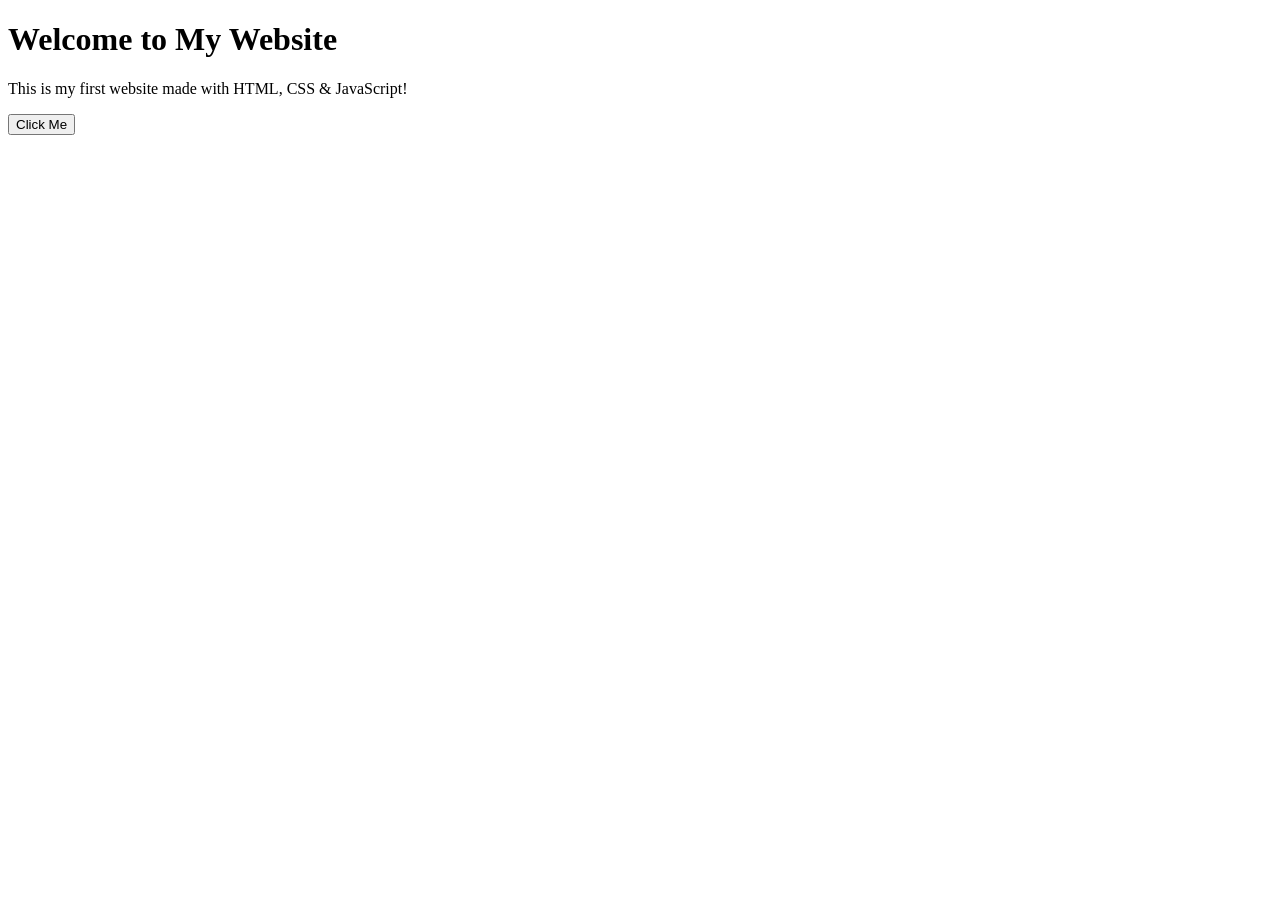
==== index.html @ 17354e31 "Create index.html" ====
<!DOCTYPE html>
<html>
<head>
    <title>My First Website</title>
    <link rel="stylesheet" href="style.css">
</head>
<body>

    <h1>Welcome to My Website</h1>
    <p>This is my first website made with HTML, CSS & JavaScript!</p>

    <button onclick="showMessage()">Click Me</button>

    <script src="script.js"></script>
</body>
</html>
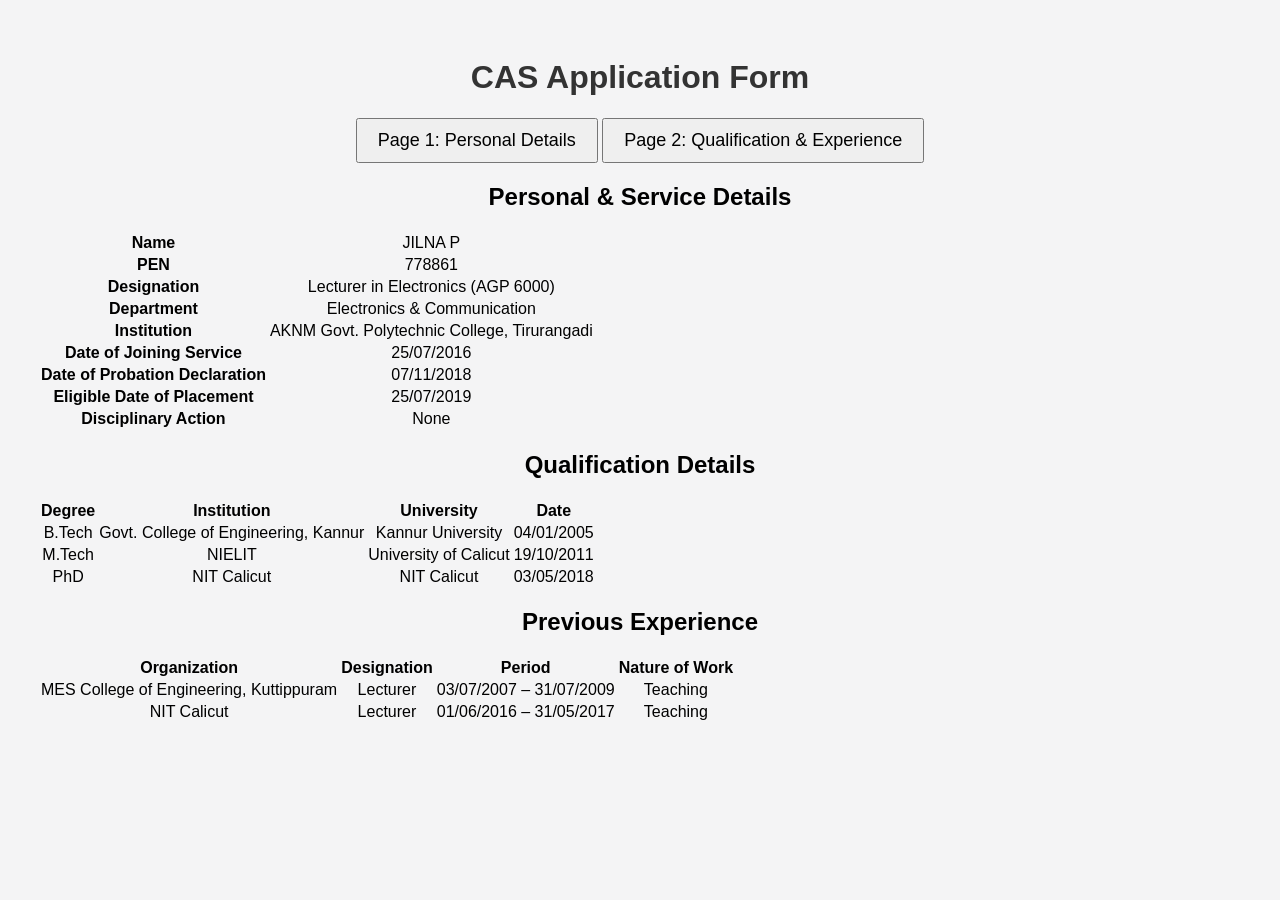
==== commit aed15255: "Update index.html" ====
--- a/index.html
+++ b/index.html
@@ -1,16 +1,91 @@
 <!DOCTYPE html>
-<html>
+<html lang="en">
 <head>
-    <title>My First Website</title>
+    <meta charset="UTF-8">
+    <title>CAS Application Form</title>
     <link rel="stylesheet" href="style.css">
 </head>
 <body>
 
-    <h1>Welcome to My Website</h1>
-    <p>This is my first website made with HTML, CSS & JavaScript!</p>
+<h1>CAS Application Form</h1>
 
-    <button onclick="showMessage()">Click Me</button>
+<div class="nav-buttons">
+    <button onclick="showPage('page1')">Page 1: Personal Details</button>
+    <button onclick="showPage('page2')">Page 2: Qualification & Experience</button>
+</div>
 
-    <script src="script.js"></script>
+<!-- PAGE 1 -->
+<div id="page1" class="page active">
+    <h2>Personal & Service Details</h2>
+
+    <table>
+        <tr><th>Name</th><td>JILNA P</td></tr>
+        <tr><th>PEN</th><td>778861</td></tr>
+        <tr><th>Designation</th><td>Lecturer in Electronics (AGP 6000)</td></tr>
+        <tr><th>Department</th><td>Electronics & Communication</td></tr>
+        <tr><th>Institution</th><td>AKNM Govt. Polytechnic College, Tirurangadi</td></tr>
+        <tr><th>Date of Joining Service</th><td>25/07/2016</td></tr>
+        <tr><th>Date of Probation Declaration</th><td>07/11/2018</td></tr>
+        <tr><th>Eligible Date of Placement</th><td>25/07/2019</td></tr>
+        <tr><th>Disciplinary Action</th><td>None</td></tr>
+    </table>
+</div>
+
+<!-- PAGE 2 -->
+<div id="page2" class="page">
+    <h2>Qualification Details</h2>
+
+    <table>
+        <tr>
+            <th>Degree</th>
+            <th>Institution</th>
+            <th>University</th>
+            <th>Date</th>
+        </tr>
+        <tr>
+            <td>B.Tech</td>
+            <td>Govt. College of Engineering, Kannur</td>
+            <td>Kannur University</td>
+            <td>04/01/2005</td>
+        </tr>
+        <tr>
+            <td>M.Tech</td>
+            <td>NIELIT</td>
+            <td>University of Calicut</td>
+            <td>19/10/2011</td>
+        </tr>
+        <tr>
+            <td>PhD</td>
+            <td>NIT Calicut</td>
+            <td>NIT Calicut</td>
+            <td>03/05/2018</td>
+        </tr>
+    </table>
+
+    <h2>Previous Experience</h2>
+
+    <table>
+        <tr>
+            <th>Organization</th>
+            <th>Designation</th>
+            <th>Period</th>
+            <th>Nature of Work</th>
+        </tr>
+        <tr>
+            <td>MES College of Engineering, Kuttippuram</td>
+            <td>Lecturer</td>
+            <td>03/07/2007 – 31/07/2009</td>
+            <td>Teaching</td>
+        </tr>
+        <tr>
+            <td>NIT Calicut</td>
+            <td>Lecturer</td>
+            <td>01/06/2016 – 31/05/2017</td>
+            <td>Teaching</td>
+        </tr>
+    </table>
+</div>
+
+<script src="script.js"></script>
 </body>
 </html>
--- a/style.css
+++ b/style.css
@@ -0,0 +1,16 @@
+body {
+    font-family: Arial, sans-serif;
+    background-color: #f4f4f5;
+    text-align: center;
+    padding: 30px;
+}
+
+h1 {
+    color: #333;
+}
+
+button {
+    padding: 10px 20px;
+    font-size: 18px;
+    cursor: pointer;
+}
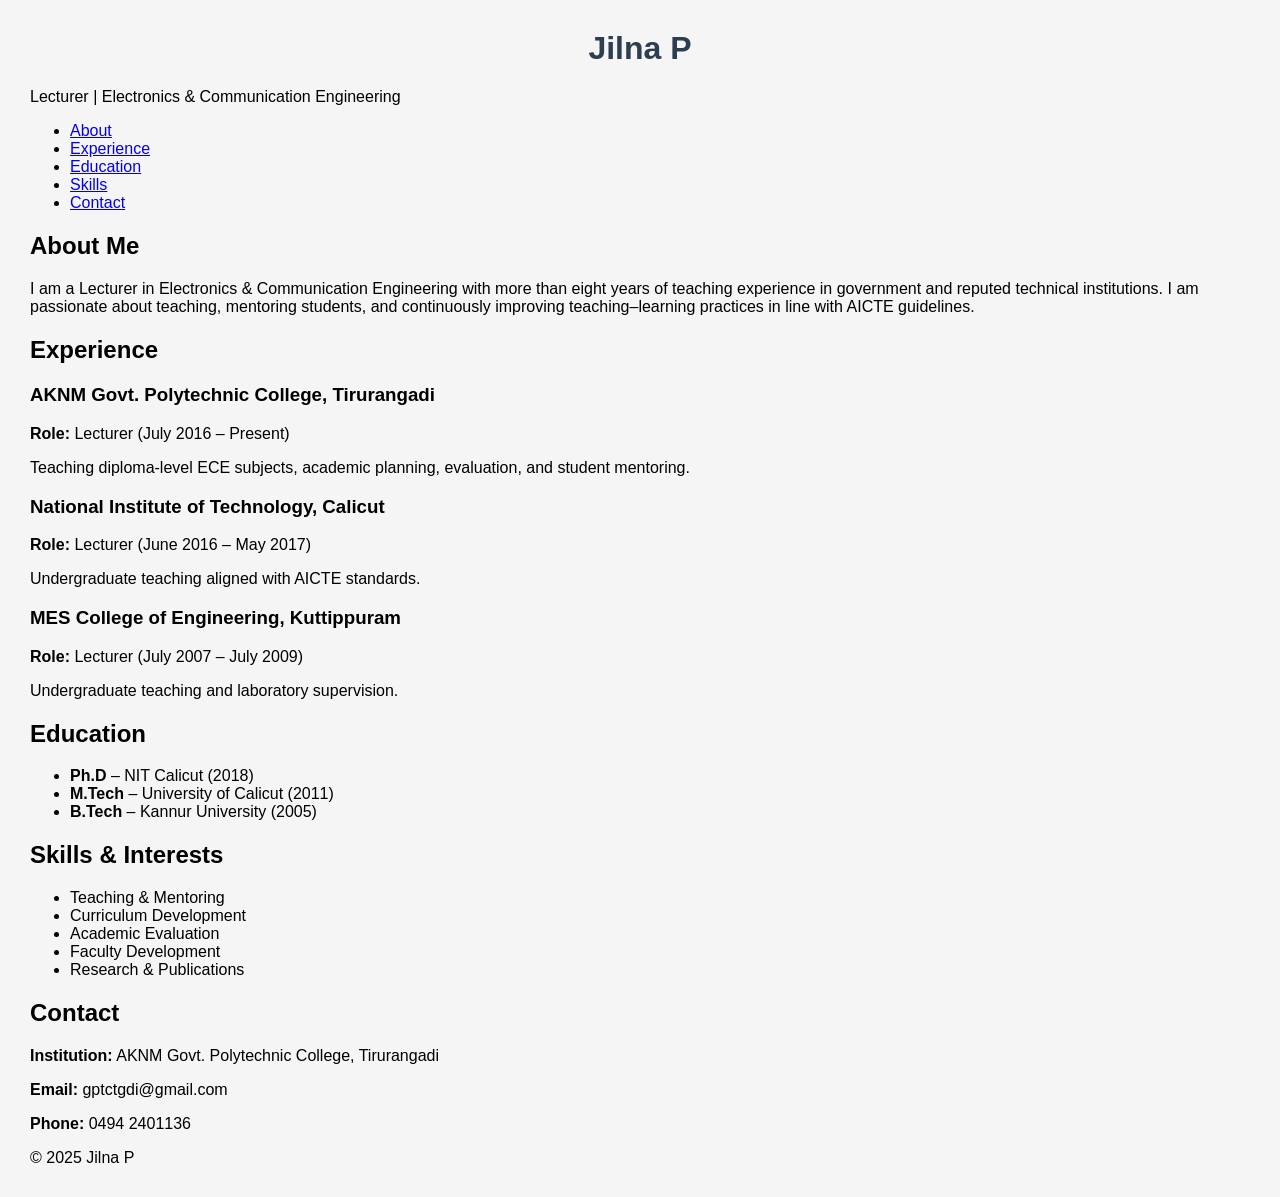
==== commit 4c75695a: "Update index.html" ====
--- a/index.html
+++ b/index.html
@@ -2,89 +2,88 @@
 <html lang="en">
 <head>
     <meta charset="UTF-8">
-    <title>CAS Application Form</title>
+    <title>Jilna P | Personal Website</title>
     <link rel="stylesheet" href="style.css">
 </head>
 <body>
 
-<h1>CAS Application Form</h1>
+<header>
+    <h1>Jilna P</h1>
+    <p>Lecturer | Electronics & Communication Engineering</p>
+</header>
 
-<div class="nav-buttons">
-    <button onclick="showPage('page1')">Page 1: Personal Details</button>
-    <button onclick="showPage('page2')">Page 2: Qualification & Experience</button>
-</div>
+<nav>
+    <ul>
+        <li><a href="#about">About</a></li>
+        <li><a href="#experience">Experience</a></li>
+        <li><a href="#education">Education</a></li>
+        <li><a href="#skills">Skills</a></li>
+        <li><a href="#contact">Contact</a></li>
+    </ul>
+</nav>
 
-<!-- PAGE 1 -->
-<div id="page1" class="page active">
-    <h2>Personal & Service Details</h2>
+<section id="about">
+    <h2>About Me</h2>
+    <p>
+        I am a Lecturer in Electronics & Communication Engineering with more than eight years
+        of teaching experience in government and reputed technical institutions.
+        I am passionate about teaching, mentoring students, and continuously improving
+        teaching–learning practices in line with AICTE guidelines.
+    </p>
+</section>
 
-    <table>
-        <tr><th>Name</th><td>JILNA P</td></tr>
-        <tr><th>PEN</th><td>778861</td></tr>
-        <tr><th>Designation</th><td>Lecturer in Electronics (AGP 6000)</td></tr>
-        <tr><th>Department</th><td>Electronics & Communication</td></tr>
-        <tr><th>Institution</th><td>AKNM Govt. Polytechnic College, Tirurangadi</td></tr>
-        <tr><th>Date of Joining Service</th><td>25/07/2016</td></tr>
-        <tr><th>Date of Probation Declaration</th><td>07/11/2018</td></tr>
-        <tr><th>Eligible Date of Placement</th><td>25/07/2019</td></tr>
-        <tr><th>Disciplinary Action</th><td>None</td></tr>
-    </table>
-</div>
+<section id="experience">
+    <h2>Experience</h2>
 
-<!-- PAGE 2 -->
-<div id="page2" class="page">
-    <h2>Qualification Details</h2>
+    <div class="card">
+        <h3>AKNM Govt. Polytechnic College, Tirurangadi</h3>
+        <p><strong>Role:</strong> Lecturer (July 2016 – Present)</p>
+        <p>Teaching diploma-level ECE subjects, academic planning, evaluation, and student mentoring.</p>
+    </div>
 
-    <table>
-        <tr>
-            <th>Degree</th>
-            <th>Institution</th>
-            <th>University</th>
-            <th>Date</th>
-        </tr>
-        <tr>
-            <td>B.Tech</td>
-            <td>Govt. College of Engineering, Kannur</td>
-            <td>Kannur University</td>
-            <td>04/01/2005</td>
-        </tr>
-        <tr>
-            <td>M.Tech</td>
-            <td>NIELIT</td>
-            <td>University of Calicut</td>
-            <td>19/10/2011</td>
-        </tr>
-        <tr>
-            <td>PhD</td>
-            <td>NIT Calicut</td>
-            <td>NIT Calicut</td>
-            <td>03/05/2018</td>
-        </tr>
-    </table>
+    <div class="card">
+        <h3>National Institute of Technology, Calicut</h3>
+        <p><strong>Role:</strong> Lecturer (June 2016 – May 2017)</p>
+        <p>Undergraduate teaching aligned with AICTE standards.</p>
+    </div>
 
-    <h2>Previous Experience</h2>
+    <div class="card">
+        <h3>MES College of Engineering, Kuttippuram</h3>
+        <p><strong>Role:</strong> Lecturer (July 2007 – July 2009)</p>
+        <p>Undergraduate teaching and laboratory supervision.</p>
+    </div>
+</section>
 
-    <table>
-        <tr>
-            <th>Organization</th>
-            <th>Designation</th>
-            <th>Period</th>
-            <th>Nature of Work</th>
-        </tr>
-        <tr>
-            <td>MES College of Engineering, Kuttippuram</td>
-            <td>Lecturer</td>
-            <td>03/07/2007 – 31/07/2009</td>
-            <td>Teaching</td>
-        </tr>
-        <tr>
-            <td>NIT Calicut</td>
-            <td>Lecturer</td>
-            <td>01/06/2016 – 31/05/2017</td>
-            <td>Teaching</td>
-        </tr>
-    </table>
-</div>
+<section id="education">
+    <h2>Education</h2>
+    <ul>
+        <li><strong>Ph.D</strong> – NIT Calicut (2018)</li>
+        <li><strong>M.Tech</strong> – University of Calicut (2011)</li>
+        <li><strong>B.Tech</strong> – Kannur University (2005)</li>
+    </ul>
+</section>
+
+<section id="skills">
+    <h2>Skills & Interests</h2>
+    <ul class="skills">
+        <li>Teaching & Mentoring</li>
+        <li>Curriculum Development</li>
+        <li>Academic Evaluation</li>
+        <li>Faculty Development</li>
+        <li>Research & Publications</li>
+    </ul>
+</section>
+
+<section id="contact">
+    <h2>Contact</h2>
+    <p><strong>Institution:</strong> AKNM Govt. Polytechnic College, Tirurangadi</p>
+    <p><strong>Email:</strong> gptctgdi@gmail.com</p>
+    <p><strong>Phone:</strong> 0494 2401136</p>
+</section>
+
+<footer>
+    <p>© 2025 Jilna P</p>
+</footer>
 
 <script src="script.js"></script>
 </body>
--- a/style.css
+++ b/style.css
@@ -1,16 +1,56 @@
 body {
     font-family: Arial, sans-serif;
-    background-color: #f4f4f5;
-    text-align: center;
-    padding: 30px;
+    margin: 30px;
+    background-color: #f5f5f5;
 }
 
 h1 {
-    color: #333;
+    text-align: center;
+    color: #2c3e50;
+}
+
+.nav-buttons {
+    text-align: center;
+    margin-bottom: 20px;
 }
 
 button {
-    padding: 10px 20px;
-    font-size: 18px;
+    padding: 10px 15px;
+    margin: 5px;
     cursor: pointer;
+    background-color: #3498db;
+    color: white;
+    border: none;
+    border-radius: 5px;
 }
+
+button:hover {
+    background-color: #2980b9;
+}
+
+.page {
+    display: none;
+    background: white;
+    padding: 20px;
+    border-radius: 5px;
+}
+
+.page.active {
+    display: block;
+}
+
+table {
+    width: 100%;
+    border-collapse: collapse;
+    margin-top: 15px;
+}
+
+th, td {
+    border: 1px solid #ccc;
+    padding: 10px;
+}
+
+th {
+    background-color: #ecf0f1;
+    text-align: left;
+}
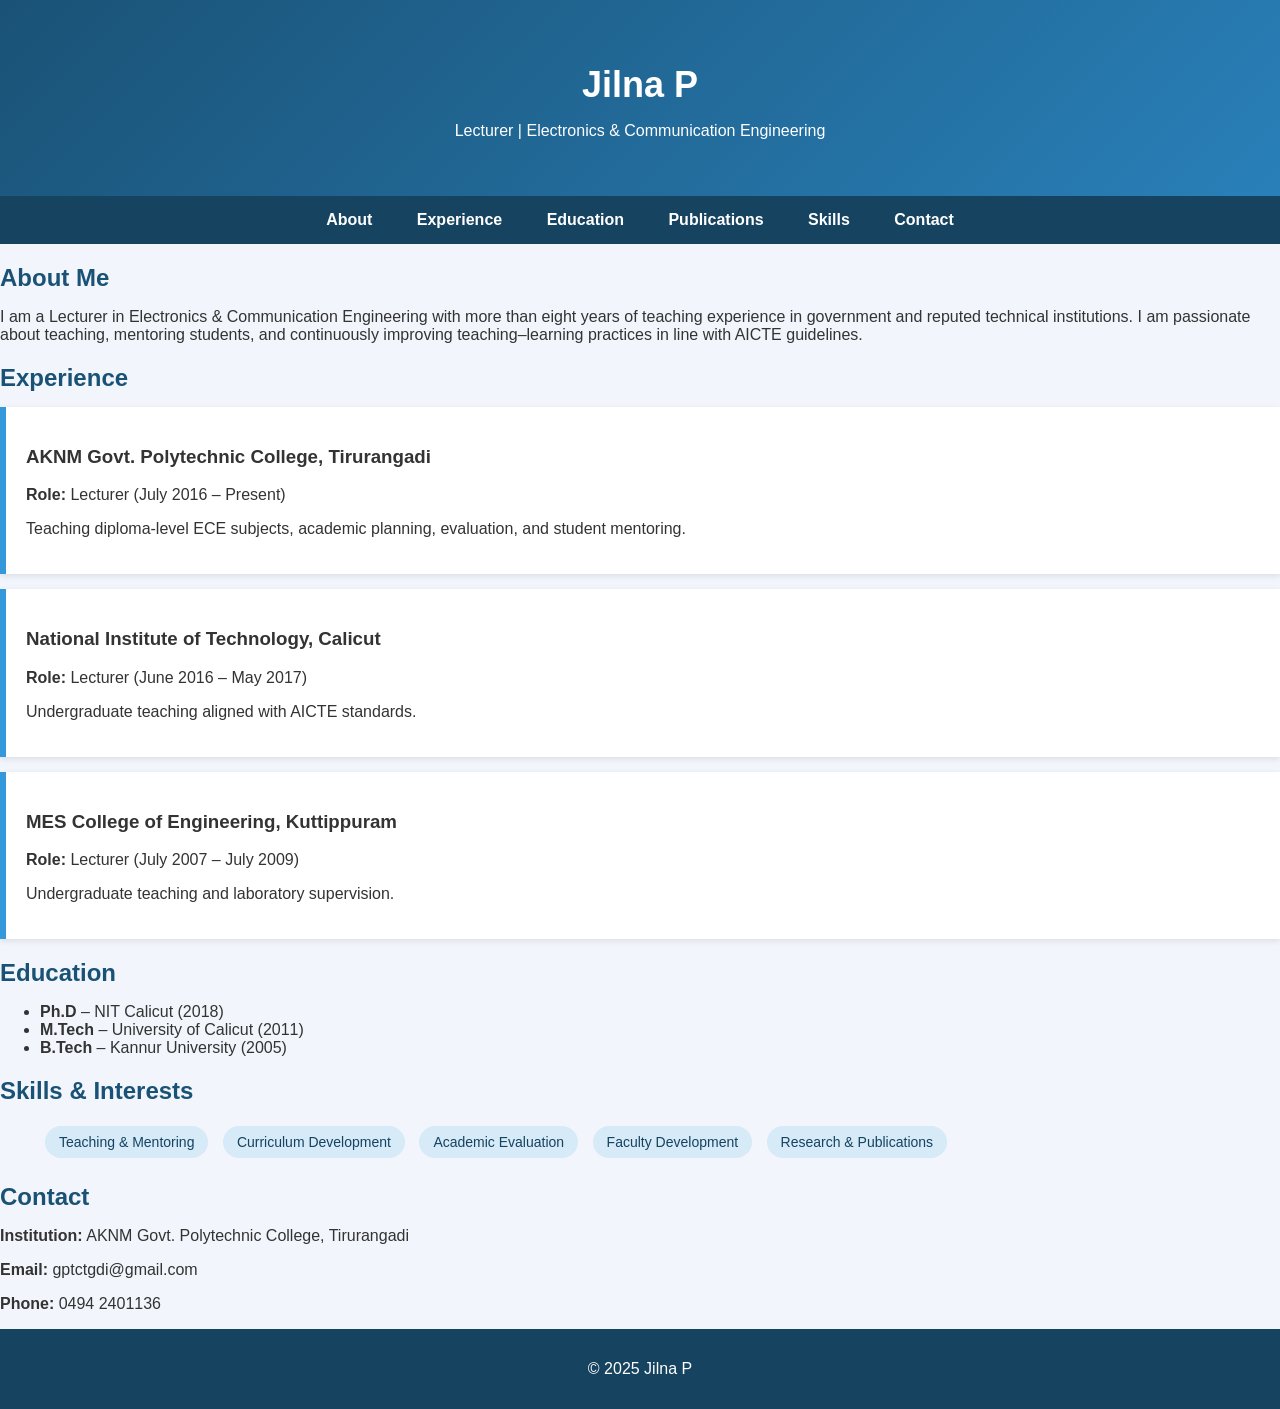
==== commit bc3c81dc: "Update index.html" ====
--- a/index.html
+++ b/index.html
@@ -14,11 +14,12 @@
 
 <nav>
     <ul>
-        <li><a href="#about">About</a></li>
-        <li><a href="#experience">Experience</a></li>
-        <li><a href="#education">Education</a></li>
-        <li><a href="#skills">Skills</a></li>
-        <li><a href="#contact">Contact</a></li>
+        <li><a href="index.html#about">About</a></li>
+        <li><a href="index.html#experience">Experience</a></li>
+        <li><a href="index.html#education">Education</a></li>
+        <li><a href="publications.html">Publications</a></li>
+        <li><a href="index.html#skills">Skills</a></li>
+        <li><a href="index.html#contact">Contact</a></li>
     </ul>
 </nav>
 
--- a/style.css
+++ b/style.css
@@ -1,56 +1,111 @@
 body {
-    font-family: Arial, sans-serif;
-    margin: 30px;
-    background-color: #f5f5f5;
+    margin: 0;
+    font-family: 'Segoe UI', Arial, sans-serif;
+    background-color: #f2f6fc;
+    color: #333;
 }
 
-h1 {
+/* Header */
+header {
+    background: linear-gradient(135deg, #1a5276, #2980b9);
+    color: white;
+    padding: 40px 20px;
     text-align: center;
-    color: #2c3e50;
 }
 
-.nav-buttons {
-    text-align: center;
-    margin-bottom: 20px;
+header h1 {
+    margin-bottom: 5px;
+    font-size: 36px;
 }
 
-button {
-    padding: 10px 15px;
-    margin: 5px;
-    cursor: pointer;
-    background-color: #3498db;
-    color: white;
-    border: none;
-    border-radius: 5px;
+/* Navigation */
+nav {
+    background-color: #154360;
 }
 
-button:hover {
-    background-color: #2980b9;
+nav ul {
+    list-style: none;
+    padding: 0;
+    margin: 0;
+    text-align: center;
 }
 
-.page {
-    display: none;
+nav ul li {
+    display: inline-block;
+}
+
+nav ul li a {
+    color: white;
+    padding: 15px 20px;
+    display: inline-block;
+    text-decoration: none;
+    font-weight: bold;
+}
+
+nav ul li a:hover {
+    background-color: #1a5276;
+}
+
+/* Sections */
+.section {
+    max-width: 900px;
+    margin: auto;
+    padding: 40px 25px;
+}
+
+.section.light {
+    background-color: #ffffff;
+}
+
+h2 {
+    color: #1a5276;
+    margin-bottom: 15px;
+}
+
+/* Cards */
+.card {
     background: white;
     padding: 20px;
-    border-radius: 5px;
+    margin: 15px 0;
+    border-left: 6px solid #3498db;
+    box-shadow: 0 2px 6px rgba(0,0,0,0.1);
 }
 
-.page.active {
-    display: block;
+/* Lists */
+.list {
+    padding-left: 20px;
 }
 
-table {
-    width: 100%;
-    border-collapse: collapse;
-    margin-top: 15px;
+.list li {
+    margin-bottom: 10px;
 }
 
-th, td {
-    border: 1px solid #ccc;
-    padding: 10px;
+/* Skills */
+.skills li {
+    display: inline-block;
+    background: #d6eaf8;
+    color: #154360;
+    padding: 8px 14px;
+    margin: 5px;
+    border-radius: 20px;
+    font-size: 14px;
 }
 
-th {
-    background-color: #ecf0f1;
-    text-align: left;
+/* Publications note */
+.note {
+    font-style: italic;
+    color: #555;
 }
+
+/* Contact */
+.contact {
+    background-color: #eaf2f8;
+}
+
+/* Footer */
+footer {
+    background-color: #154360;
+    color: white;
+    text-align: center;
+    padding: 15px;
+}
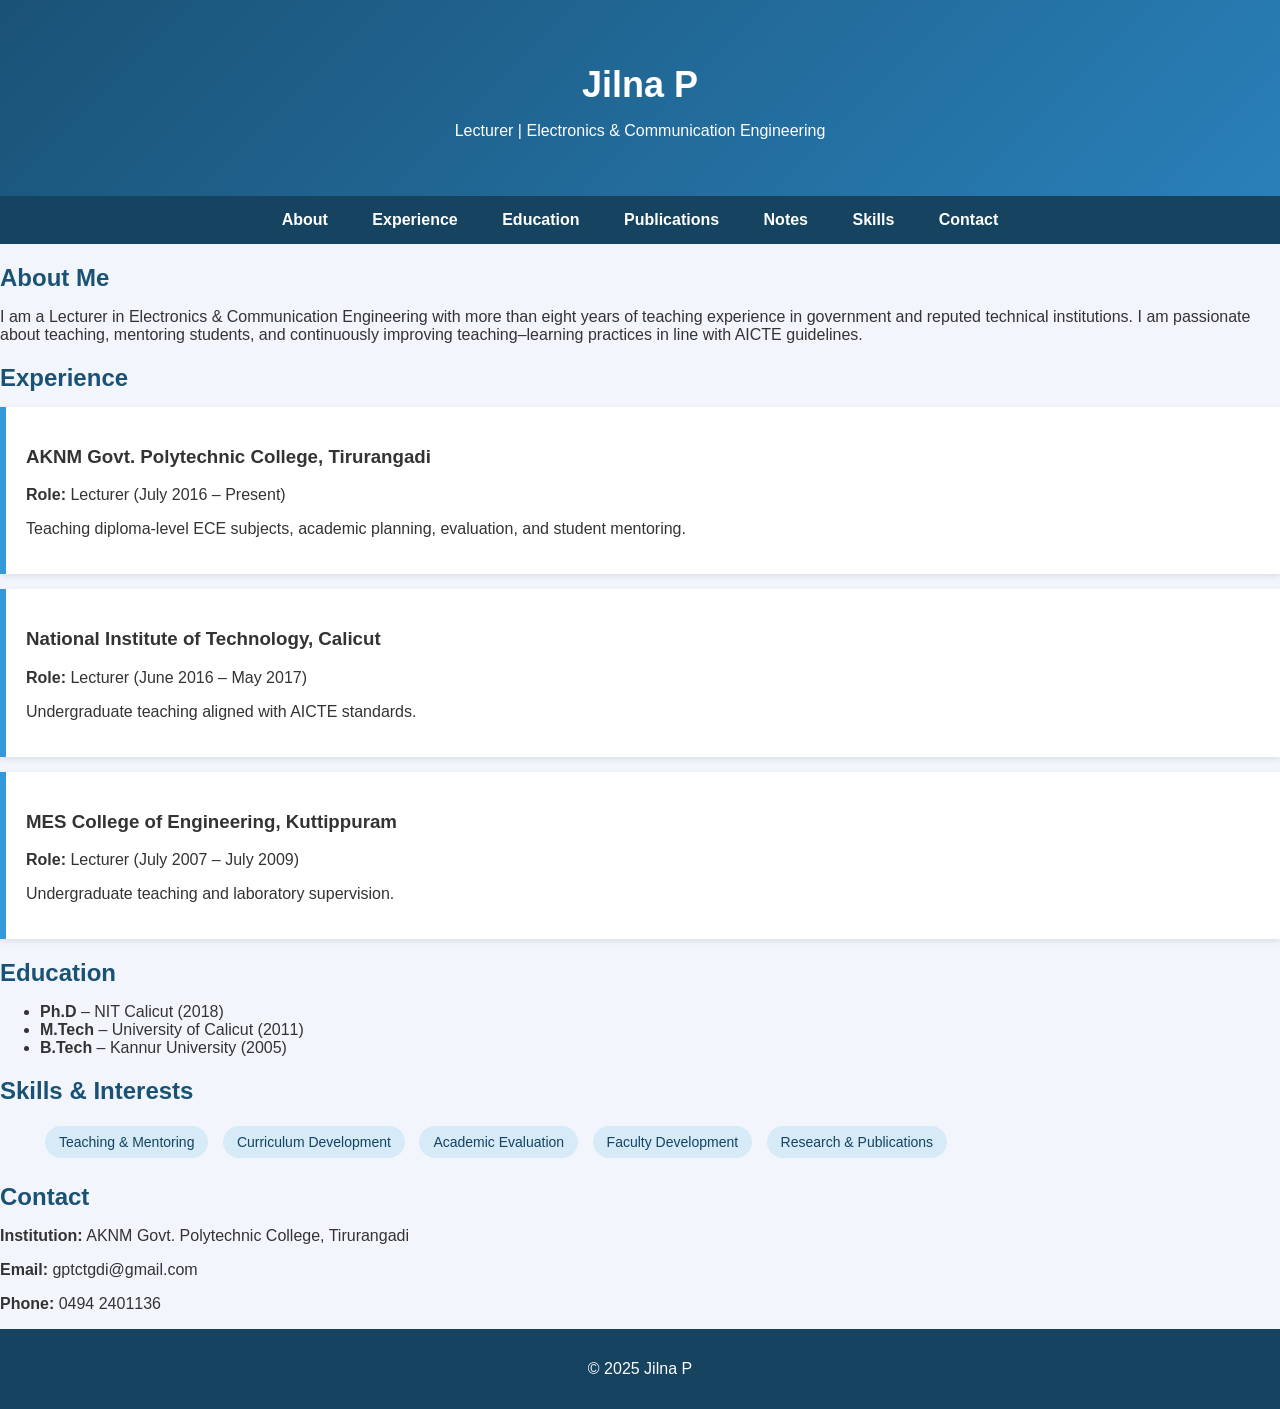
==== commit 5c2ae14f: "Update index.html" ====
--- a/index.html
+++ b/index.html
@@ -14,12 +14,13 @@
 
 <nav>
     <ul>
-        <li><a href="index.html#about">About</a></li>
-        <li><a href="index.html#experience">Experience</a></li>
-        <li><a href="index.html#education">Education</a></li>
+        <li><a href="#about">About</a></li>
+        <li><a href="#experience">Experience</a></li>
+        <li><a href="#education">Education</a></li>
         <li><a href="publications.html">Publications</a></li>
-        <li><a href="index.html#skills">Skills</a></li>
-        <li><a href="index.html#contact">Contact</a></li>
+        <li><a href="notes.html">Notes</a></li>
+        <li><a href="#skills">Skills</a></li>
+        <li><a href="#contact">Contact</a></li>
     </ul>
 </nav>
 
--- a/style.css
+++ b/style.css
@@ -109,3 +109,29 @@
     text-align: center;
     padding: 15px;
 }
+/* Publications */
+.publication-list {
+    padding-left: 20px;
+}
+
+.publication-list li {
+    margin-bottom: 15px;
+    line-height: 1.6;
+    background: #ffffff;
+    padding: 15px;
+    border-left: 5px solid #2980b9;
+    box-shadow: 0 1px 4px rgba(0,0,0,0.1);
+}
+.publication-list a {
+    color: #1a5276;
+    font-weight: bold;
+    text-decoration: none;
+}
+
+.publication-list a:hover {
+    text-decoration: underline;
+    color: #0b3c5d;
+}
+
+
+
